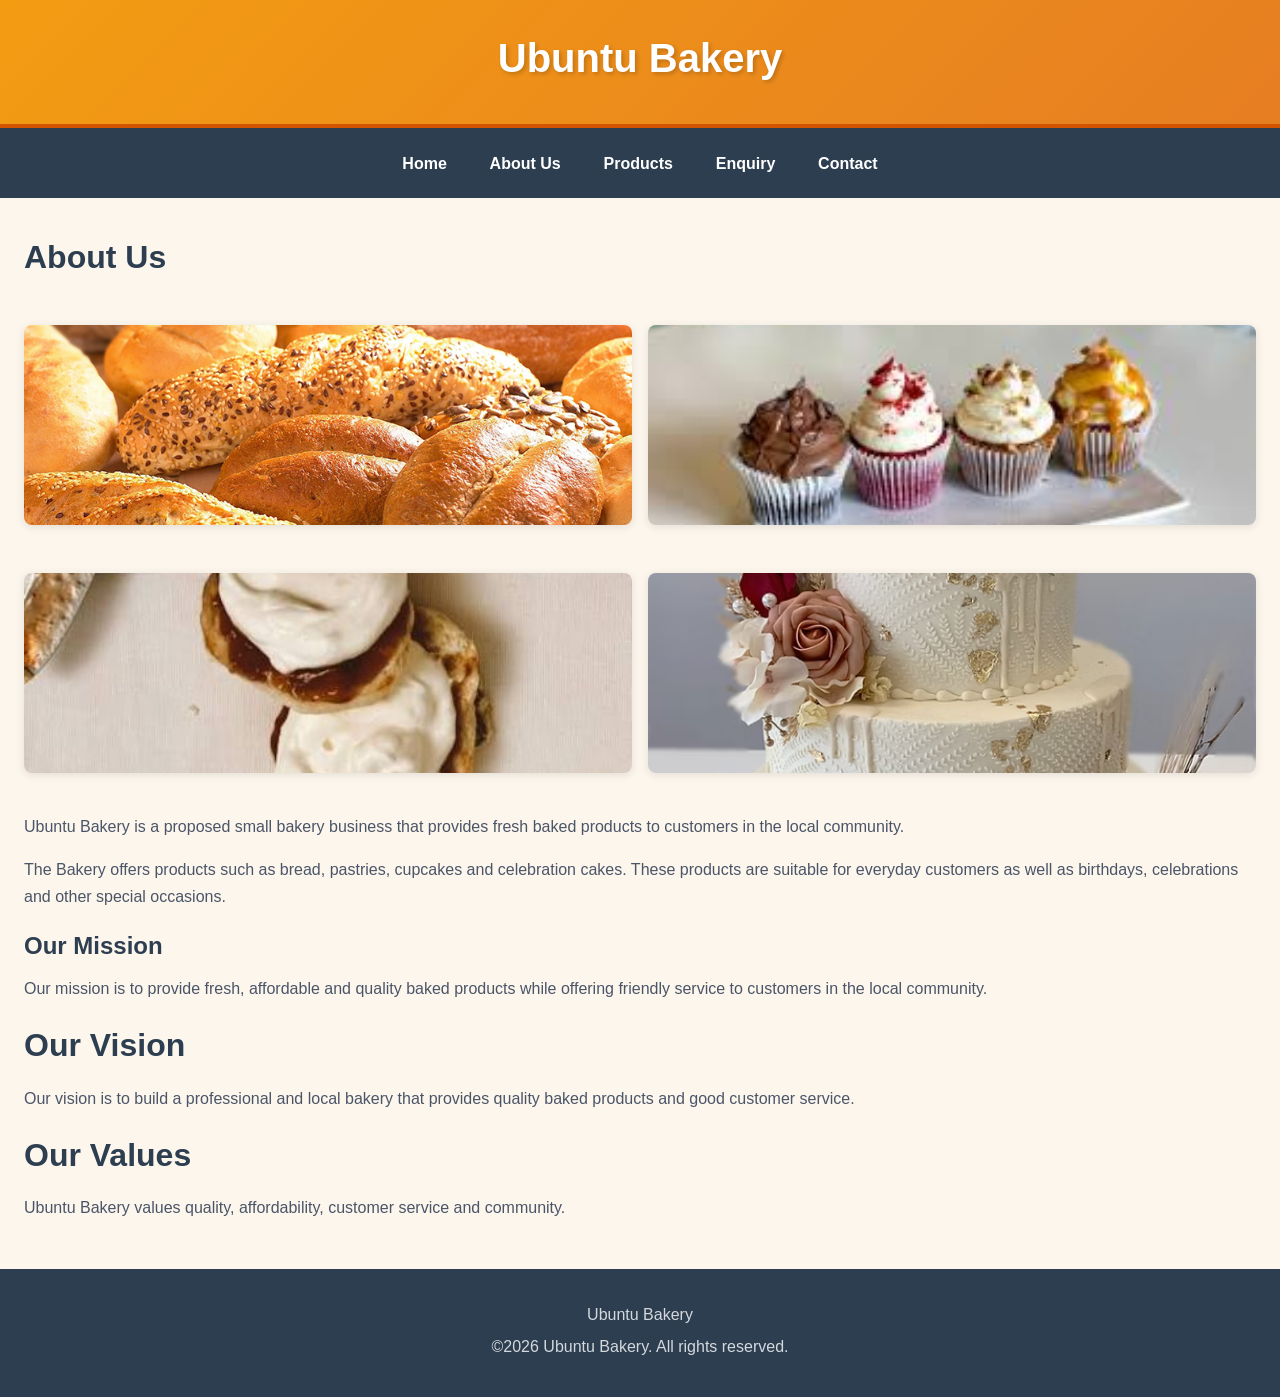
==== about.html @ e80b718a "Added screenshots folder and updated files" ====
<!DOCTYPE html>
<html lang="en">
    <head>
        <meta charset="UTF-8">
        <Meta name="viewport" content="width=device-width, initial-scale=1.0">
            <title>Ubuntu Bakery- About Us</title>
             <link rel="stylesheet" href="css/style.css">
    </head>
    <body>
        <header>
            <h1>Ubuntu Bakery</h1>
        </header>
        <nav>
            <a href="index.html">Home</a>
            <a href="about.html">About Us</a>
            <a href="products.html">Products</a>
            <a href="enquiry.html">Enquiry</a>
            <a href="contact.html">Contact</a>
        </nav>
        <main>
            <section>
            <h2>About Us</h2>
            <div class="about-images">
            <img src="images/bread.png" 
            alt="Fresh bread from Ubuntu Bakery">
            <img src="images/cupcakes.jpg" 
            alt="Cupcakes from Ubuntu Bakery">
            <img src="images/pastries.jpg" 
            alt="Pastries from Ubuntu Bakery">
            <img src="images/special-cake.jpg" 
            alt="Celenration cake Ubuntu Bakery">
            </div>
            <p>
                Ubuntu Bakery is a proposed small bakery business that provides fresh baked products to customers in the local community.
            </p>
            <p> 
                The Bakery offers products such as bread, pastries, cupcakes and celebration cakes.
                These products are suitable for everyday customers as well as birthdays, celebrations and 
                other special occasions.
                </p>
            </section>
            <section>
                <h3>Our Mission</h3>
                <p>
                    Our mission is to provide fresh, affordable and quality baked products
                    while offering friendly service to customers in the local community.
                    </p>
            </section>
            <section>
                <h2>Our Vision</h2>
                <p>
                    Our vision is to build a professional and local bakery that provides quality baked products and good customer service.
                </p>
            </section>
            <section>
                <h2>Our Values</h2>
                <p>Ubuntu Bakery values quality, affordability, customer service and community.
                </p>
            </section>
            </main>
            <footer>
                <p>Ubuntu Bakery</p>
                <p>&copy;2026 Ubuntu Bakery. All rights reserved.</p>
            </footer>
    </body>
</html>
---- css/style.css ----
* {
    margin: 0;
    padding: 0;
    box-sizing: border-box;
}


html {
    font-size: 16px; /* Base font size (1rem = 16px) */
}

body {
    font-family: 'Segoe UI', Tahoma, Geneva, Verdana, sans-serif;
    font-size: 1rem;
    line-height: 1.7;
    color: #2c3e50;
    background-color: #fdf6ec;
}

main {
    max-width: 1200px;
    margin: 2rem auto;
    padding: 0 1.5rem;
}


h1 {
    font-size: 2.5rem;
    font-weight: 700;
    color: #2c3e50;
    margin-bottom: 0.5rem;
}

h2 {
    font-size: 2rem;
    font-weight: 600;
    color: #2c3e50;
    margin-bottom: 0.75rem;
}

h3 {
    font-size: 1.5rem;
    font-weight: 600;
    color: #2c3e50;
    margin-bottom: 0.5rem;
}

p {
    font-size: 1rem;
    line-height: 1.7;
    margin-bottom: 1rem;
    color: #4a5568;
}

a {
    color: #e67e22;
    text-decoration: none;
}

a:hover {
    color: #d35400;
    text-decoration: underline;
}

ul {
    padding-left: 1.5rem;
    margin-bottom: 1rem;
}

li {
    margin-bottom: 0.5rem;
}

img {
    max-width: 100%;
    height: auto;
    display: block;
}


header {
    background: linear-gradient(135deg, #f39c12, #e67e22);
    padding: 1.5rem 2rem;
    text-align: center;
    border-bottom: 4px solid #d35400;
}

header h1 {
    color: #ffffff;
    font-size: 2.5rem;
    text-shadow: 2px 2px 4px rgba(0, 0, 0, 0.2);
}


nav {
    background: #2c3e50;
    padding: 0.75rem 0;
    text-align: center;
}

nav a {
    color: #ffffff;
    text-decoration: none;
    font-weight: 600;
    padding: 0.6rem 1.2rem;
    border-radius: 4px;
    transition: all 0.3s ease;
    display: inline-block;
}

nav a:hover {
    background-color: #e67e22;
    text-decoration: none;
    transform: translateY(-2px);
}


main img {
    border-radius: 8px;
    margin: 1rem 0;
    box-shadow: 0 2px 10px rgba(0, 0, 0, 0.1);
}


.about-images {
    display: grid;
    grid-template-columns: repeat(2, 1fr);
    gap: 1rem;
    margin: 1.5rem 0;
}

.about-images img {
    width: 100%;
    height: 200px;
    object-fit: cover;
    border-radius: 8px;
}


.hero {
    background: linear-gradient(135deg, #f39c12, #e67e22);
    color: #ffffff;
    text-align: center;
    padding: 4rem 2rem;
    border-radius: 12px;
    margin-bottom: 2.5rem;
    box-shadow: 0 4px 20px rgba(243, 156, 18, 0.3);
}

.hero h1 {
    color: #ffffff;
    font-size: 3rem;
}

.hero p {
    color: rgba(255, 255, 255, 0.9);
    font-size: 1.2rem;
}


.button {
    display: inline-block;
    background: #ffffff;
    color: #e67e22;
    padding: 0.8rem 2.5rem;
    text-decoration: none;
    border-radius: 50px;
    font-weight: 700;
    transition: all 0.3s ease;
}

.button:hover {
    background: #fdf6ec;
    transform: translateY(-3px);
    box-shadow: 0 4px 20px rgba(0, 0, 0, 0.2);
    text-decoration: none;
}

.btn {
    background: linear-gradient(135deg, #f39c12, #e67e22);
    color: #ffffff;
    padding: 0.8rem 2.5rem;
    border: none;
    border-radius: 50px;
    font-size: 1rem;
    font-weight: 600;
    cursor: pointer;
    margin-top: 1.5rem;
    transition: all 0.3s ease;
}

.btn:hover {
    transform: translateY(-3px);
    box-shadow: 0 4px 20px rgba(230, 126, 34, 0.4);
}


.about-preview,
.products-preview {
    background: #ffffff;
    padding: 2rem;
    margin-bottom: 1.5rem;
    border-radius: 12px;
    box-shadow: 0 2px 15px rgba(0, 0, 0, 0.08);
    border-left: 4px solid #e67e22;
    transition: all 0.3s ease;
}

.about-preview:hover,
.products-preview:hover {
    transform: translateX(5px);
    box-shadow: 0 4px 25px rgba(0, 0, 0, 0.12);
}


.products-intro {
    text-align: center;
    margin-bottom: 2rem;
    font-size: 1.1rem;
}

.products-grid {
    display: grid;
    grid-template-columns: repeat(2, 1fr);
    gap: 2rem;
}

.product-item {
    background: #ffffff;
    padding: 1.5rem;
    border-radius: 12px;
    text-align: center;
    box-shadow: 0 2px 15px rgba(0, 0, 0, 0.08);
    border-bottom: 4px solid transparent;
    transition: all 0.3s ease;
}

.product-item:hover {
    transform: translateY(-8px);
    box-shadow: 0 8px 30px rgba(0, 0, 0, 0.15);
    border-bottom-color: #e67e22;
}

.product-item img {
    width: 100%;
    height: 200px;
    object-fit: cover;
    border-radius: 8px;
    margin-bottom: 1rem;
}


.contact-content {
    display: flex;
    gap: 3rem;
    background: #ffffff;
    padding: 2.5rem;
    border-radius: 12px;
    box-shadow: 0 2px 15px rgba(0, 0, 0, 0.08);
    margin-top: 1.5rem;
}

.contact-form {
    flex: 2;
}

.contact-form label {
    display: block;
    font-weight: 600;
    margin-top: 1rem;
    color: #2c3e50;
}

.contact-form input,
.contact-form textarea,
.contact-form select {
    width: 100%;
    padding: 0.8rem;
    margin-top: 0.3rem;
    border: 2px solid #e2e8f0;
    border-radius: 8px;
    font-size: 1rem;
    font-family: inherit;
    background: #fafafa;
}

.contact-form input:focus,
.contact-form textarea:focus,
.contact-form select:focus {
    outline: none;
    border-color: #e67e22;
    box-shadow: 0 0 0 3px rgba(230, 126, 34, 0.1);
}

.contact-info {
    flex: 1;
    background: #fdf6ec;
    padding: 1.5rem;
    border-radius: 12px;
}

.contact-info p {
    padding: 0.5rem 0;
    border-bottom: 1px solid #f0e4d6;
}

.contact-info p:last-child {
    border-bottom: none;
}


footer {
    background: #2c3e50;
    color: #ffffff;
    text-align: center;
    padding: 2rem;
    margin-top: 3rem;
}

footer p {
    color: rgba(255, 255, 255, 0.8);
    margin-bottom: 0.3rem;
}


@media screen and (max-width: 768px) {

    nav a {
        display: block;
        width: 90%;
        margin: 0.2rem auto;
        text-align: center;
    }

    header h1 {
        font-size: 2rem;
    }

    h1 {
        font-size: 2rem;
    }

    h2 {
        font-size: 1.6rem;
    }

    h3 {
        font-size: 1.2rem;
    }

    .contact-content {
        flex-direction: column;
        padding: 1.5rem;
        gap: 2rem;
    }

    .contact-info {
        order: -1;
    }

    .products-grid {
        grid-template-columns: 1fr;
        gap: 1.5rem;
    }

    .about-images {
        grid-template-columns: repeat(2, 1fr);
    }
}


@media screen and (max-width: 480px) {

    header h1 {
        font-size: 1.8rem;
    }

    h1 {
        font-size: 1.6rem;
    }

    h2 {
        font-size: 1.3rem;
    }

    h3 {
        font-size: 1.1rem;
    }

    main {
        padding: 0 1rem;
        margin: 1rem auto;
    }

    .contact-form input,
    .contact-form textarea,
    .contact-form select {
        padding: 0.6rem;
        font-size: 0.95rem;
    }

    .contact-form button {
        width: 100%;
        padding: 0.7rem;
    }

    .about-images {
        grid-template-columns: 1fr;
    }

    .about-images img {
        height: 150px;
    }

    .product-item img {
        height: 150px;
    }

    .about-preview,
    .products-preview {
        padding: 1.5rem;
    }
}


@media screen and (min-width: 1200px) {

    main {
        max-width: 1400px;
    }

    .hero {
        padding: 5rem 3rem;
    }

    .hero h1 {
        font-size: 3.5rem;
    }

    .product-item img {
        height: 250px;
    }
}
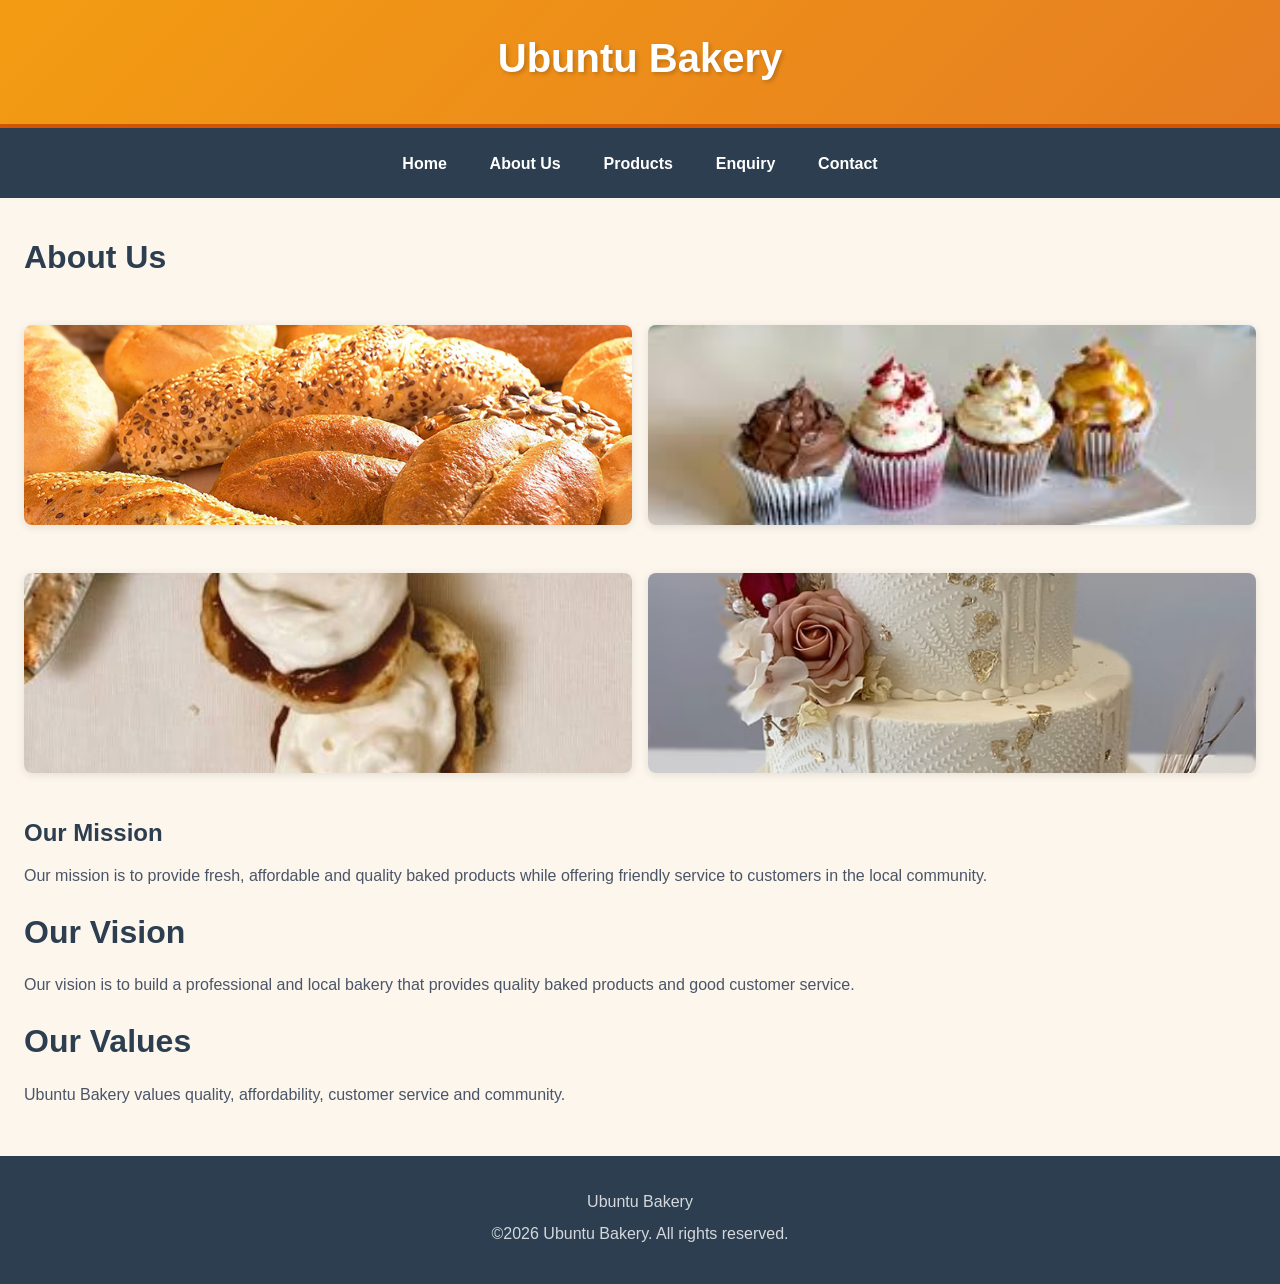
==== commit e90acf21: "Added comments to all HTML files" ====
--- a/about.html
+++ b/about.html
@@ -1,4 +1,12 @@
 <!DOCTYPE html>
+<!-- ============================================ -->
+<!-- UBUNTU BAKERY - ABOUT US PAGE               -->
+<!-- Author: Lebohang Katsana                     -->
+<!-- Date: 14 September 2026                      -->
+<!-- Description: This page gives background      -->
+<!-- information about Ubuntu Bakery, including   -->
+<!-- its mission, vision and values.              -->
+<!-- ============================================ -->
 <html lang="en">
     <head>
         <meta charset="UTF-8">
@@ -7,9 +15,15 @@
              <link rel="stylesheet" href="css/style.css">
     </head>
     <body>
+<!-- ===== START OF HEADER ===== -->
+
         <header>
             <h1>Ubuntu Bakery</h1>
         </header>
+        <!-- ===== END OF HEADER ===== -->
+
+    <!-- ===== START OF NAVIGATION ===== -->
+
         <nav>
             <a href="index.html">Home</a>
             <a href="about.html">About Us</a>
@@ -17,9 +31,17 @@
             <a href="enquiry.html">Enquiry</a>
             <a href="contact.html">Contact</a>
         </nav>
+ <!-- ===== END OF NAVIGATION ===== -->
+
+    <!-- ===== START OF MAIN CONTENT ===== -->
+
         <main>
+   <!-- About Page Section -->
+
             <section>
             <h2>About Us</h2>
+<!-- About content with images -->
+
             <div class="about-images">
             <img src="images/bread.png" 
             alt="Fresh bread from Ubuntu Bakery">
@@ -30,6 +52,7 @@
             <img src="images/special-cake.jpg" 
             alt="Celenration cake Ubuntu Bakery">
             </div>
+<!-- About text content --
             <p>
                 Ubuntu Bakery is a proposed small bakery business that provides fresh baked products to customers in the local community.
             </p>
@@ -40,6 +63,8 @@
                 </p>
             </section>
             <section>
+
+                <!-- Mission Section -->
                 <h3>Our Mission</h3>
                 <p>
                     Our mission is to provide fresh, affordable and quality baked products
@@ -47,20 +72,26 @@
                     </p>
             </section>
             <section>
+                <!-- Vision Section -->
                 <h2>Our Vision</h2>
                 <p>
                     Our vision is to build a professional and local bakery that provides quality baked products and good customer service.
                 </p>
             </section>
             <section>
+                 <!-- Values Section -->
                 <h2>Our Values</h2>
                 <p>Ubuntu Bakery values quality, affordability, customer service and community.
                 </p>
             </section>
             </main>
+            <!-- ===== END OF MAIN CONTENT ===== -->
+
+    <!-- ===== START OF FOOTER ===== -->
             <footer>
                 <p>Ubuntu Bakery</p>
                 <p>&copy;2026 Ubuntu Bakery. All rights reserved.</p>
             </footer>
+             <!-- ===== END OF FOOTER ===== -->
     </body>
 </html>
